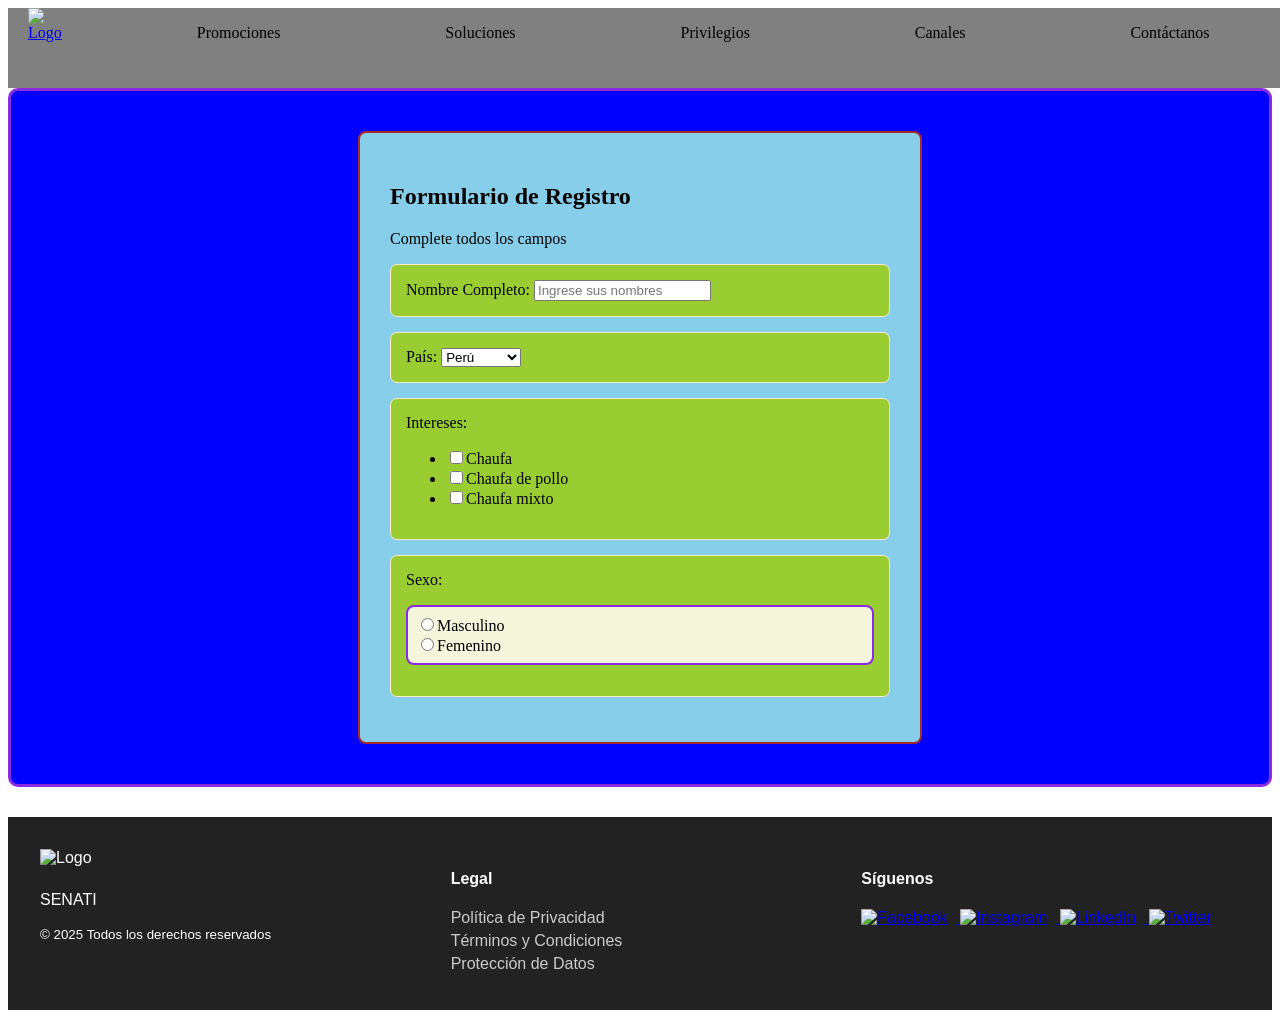
==== index.html @ 8577819e "Initial commit" ====
<!DOCTYPE html>
<html lang="es">
  <head>
    <meta charset="UTF-8" />
    <meta name="viewport" content="width=device-width, initial-scale=1.0" />
    <meta http-equiv="X-UA-Compatible" content="ie=edge" />
    <title>HTML + CSS</title>
    <link rel="stylesheet" href="styles.css" />
  </head>

  <body>
    <!-- NAV -->
    <nav class="topheader">
      <a href="#" class="logo">
        <img width="100" height="100" src="logooo/logo.svg" alt="Logo" />
      </a>

      <ul class="Menu-Horizontal">
        <li><a href="#">Promociones</a></li>
        <li>
          <a href="#">Soluciones</a>
          <ul class="Menu-Vertical">
            <li><a href="#">Servicios financieros</a></li>
            <li><a href="#">Seguros</a></li>
            <li><a href="#">Soluciones</a></li>
            <li><a href="#">Mundo Dinners</a></li>
          </ul>
        </li>
        <li><a href="#">Privilegios</a></li>
        <li><a href="#">Canales</a></li>
        <li><a href="#contactanos">Contáctanos</a></li>
      </ul>
    </nav>

    <!-- FORMULARIO -->
    <section class="seccion-formulario" id="contactanos">
      <div class="div-cont-formulario">
        <h2>Formulario de Registro</h2>
        <p>Complete todos los campos</p>

        <form class="formulario">
          <div class="campo">
            <label for="nombre">Nombre Completo:</label>
            <input
              type="text"
              id="nombre"
              name="nombre"
              placeholder="Ingrese sus nombres"
            />
          </div>

          <div class="campo">
            <label for="pais">País:</label>
            <select id="pais" name="pais">
              <option value="peru">Perú</option>
              <option value="argentina">Argentina</option>
              <option value="brazil">Brasil</option>
            </select>
          </div>

          <div class="campo">
            <label>Intereses:</label>
            <ul class="lista-checkbox">
              <li>
                <label
                  ><input
                    type="checkbox"
                    name="intereses"
                    value="a"
                  />Chaufa</label
                >
              </li>
              <li>
                <label
                  ><input type="checkbox" name="intereses" value="b" />Chaufa de
                  pollo</label
                >
              </li>
              <li>
                <label
                  ><input type="checkbox" name="intereses" value="c" />Chaufa
                  mixto</label
                >
              </li>
            </ul>
          </div>

          <div class="campo">
            <label>Sexo:</label>
            <ul class="lista-radio">
              <li>
                <label
                  ><input type="radio" name="sexo" value="m" />Masculino</label
                >
              </li>
              <li>
                <label
                  ><input type="radio" name="sexo" value="f" />Femenino</label
                >
              </li>
            </ul>
          </div>
        </form>
      </div>
    </section>

    <!-- PIE DE PAGINA -->
    <section id="footer">
      <footer class="footer">
        <div class="footer-container">
          <!-- Logo y nombre -->
          <div class="footer-brand">
            <img
              src="Imagenes/senati-logo.png"
              alt="Logo"
              class="footer-logo"
            />
            <p>SENATI</p>
            <small>© 2025 Todos los derechos reservados</small>
          </div>

          <!-- Enlaces legales -->
          <div class="footer-links">
            <h4>Legal</h4>
            <a href="/Documentos/obtenerDocumento.pdf">
              Política de Privacidad
            </a>
            <a href="#">Términos y Condiciones</a>
            <a href="/Documentos/LeyProteccionDatos.pdf">
              Protección de Datos
            </a>
          </div>

          <!-- Redes sociales -->
          <div class="footer-social">
            <h4>Síguenos</h4>

            <a href="#">
              <img
                src="https://cdn-icons-png.flaticon.com/512/145/145802.png"
                alt="Facebook"
                class="social-icon"
              />
            </a>

            <a href="#">
              <img
                src="https://cdn-icons-png.flaticon.com/512/145/145812.png"
                alt="Instagram"
                class="social-icon"
              />
            </a>

            <a href="#">
              <img
                src="https://cdn-icons-png.flaticon.com/512/145/145807.png"
                alt="LinkedIn"
                class="social-icon"
              />
            </a>

            <a href="#">
              <img
                src="https://cdn-icons-png.flaticon.com/512/145/145806.png"
                alt="Twitter"
                class="social-icon"
              />
            </a>
          </div>
        </div>
      </footer>
    </section>
  </body>
</html>
---- styles.css ----
.topheader {
  position: find;
  background-color: grey;
  width: 100%;
  height: 80px;
  display: flex;
  align.items: center;
  justify-content: space-between;
  padding: 0 20px;
}
.Menu-Horizontal {
  list-style: none;
  display: flex;
  justify-content: space-around;
  width: 100%;
}
.Menu-Horizontal li a {
  text-decoration: none;
  padding: 15px 20px;
  color: black;
}
.Menu-Horizontal li a:hover {
  color: red;
}
.Menu-Vertical {
  padding: 0;
  position: absolute;
  display: none;
  width: 200px;
  list-style: none;
}
.Menu-Horizontal li:hover .Menu-Vertical {
  display: block;
}
.Menu-Vertical li a {
  display: block;
  color: black;
}
.Menu-Vertical li {
  background-color: lightgray;
}

.seccion-formulario {
  background-color: blue;
  padding: 40px;
  border: 3px solid blueviolet;
  border-radius: 10px;
  display: flex;
  justify-content: center;

  margin-bottom: 30px;
}

.div-cont-formulario {
  background-color: skyblue;
  padding: 30px;
  border: 2px solid brown;
  border-radius: 8px;
  width: 100%;
  max-width: 500px;
}

.campo {
  background-color: yellowgreen;
  padding: 15px;
  margin-bottom: 15px;
  border: 1px solid blanchedalmond;
  border-radius: 7px;
}
.formulario button {
  background-color: blue;
  padding: 40px;
  border-radius: 8px;
  border: 2px solid blueviolet;
  cursor: pointer;
}

.lista-radio {
  list-style: none;
  padding: 8px;
  background-color: beige;
  border-radius: 8px;
  border: 2px solid blueviolet;
}

/* Footer general */
.footer {
  background-color: #222; /* Fondo oscuro para contraste */
  color: white;
  padding: 2rem 1rem;
  font-family: "Roboto", sans-serif;
}

/* Contenedor flexible para 3 columnas */
.footer-container {
  display: flex;
  flex-direction: row;
  justify-content: space-between;
  flex-wrap: wrap;
  max-width: 1200px;
  margin: auto;
  gap: 2rem;
}

/* Marca o logotipo */
.footer-brand {
  flex: 1;
  min-width: 200px;
}

.footer-logo {
  width: 60px;
  height: auto;
  margin-bottom: 0.5rem;
}

/* Enlaces legales */
.footer-links {
  flex: 1;
  min-width: 200px;
}

.footer-links a {
  display: block;
  color: #ccc;
  text-decoration: none;
  margin: 0.3rem 0;
}

.footer-links a:hover {
  color: #078f40;
}

/* Redes sociales con íconos */
.footer-social {
  flex: 1;
  min-width: 200px;
}

.social-icon {
  width: 32px;
  height: 32px;
  margin-right: 0.5rem;
  transition: transform 0.2s ease-in-out;
}

.social-icon:hover {
  transform: scale(1.2);
}

/* Responsive para pantallas pequeñas */
@media (max-width: 768px) {
  .footer-container {
    flex-direction: column;
    align-items: center;
    text-align: center;
  }

  .footer-social img {
    margin-bottom: 0.5rem;
  }
}
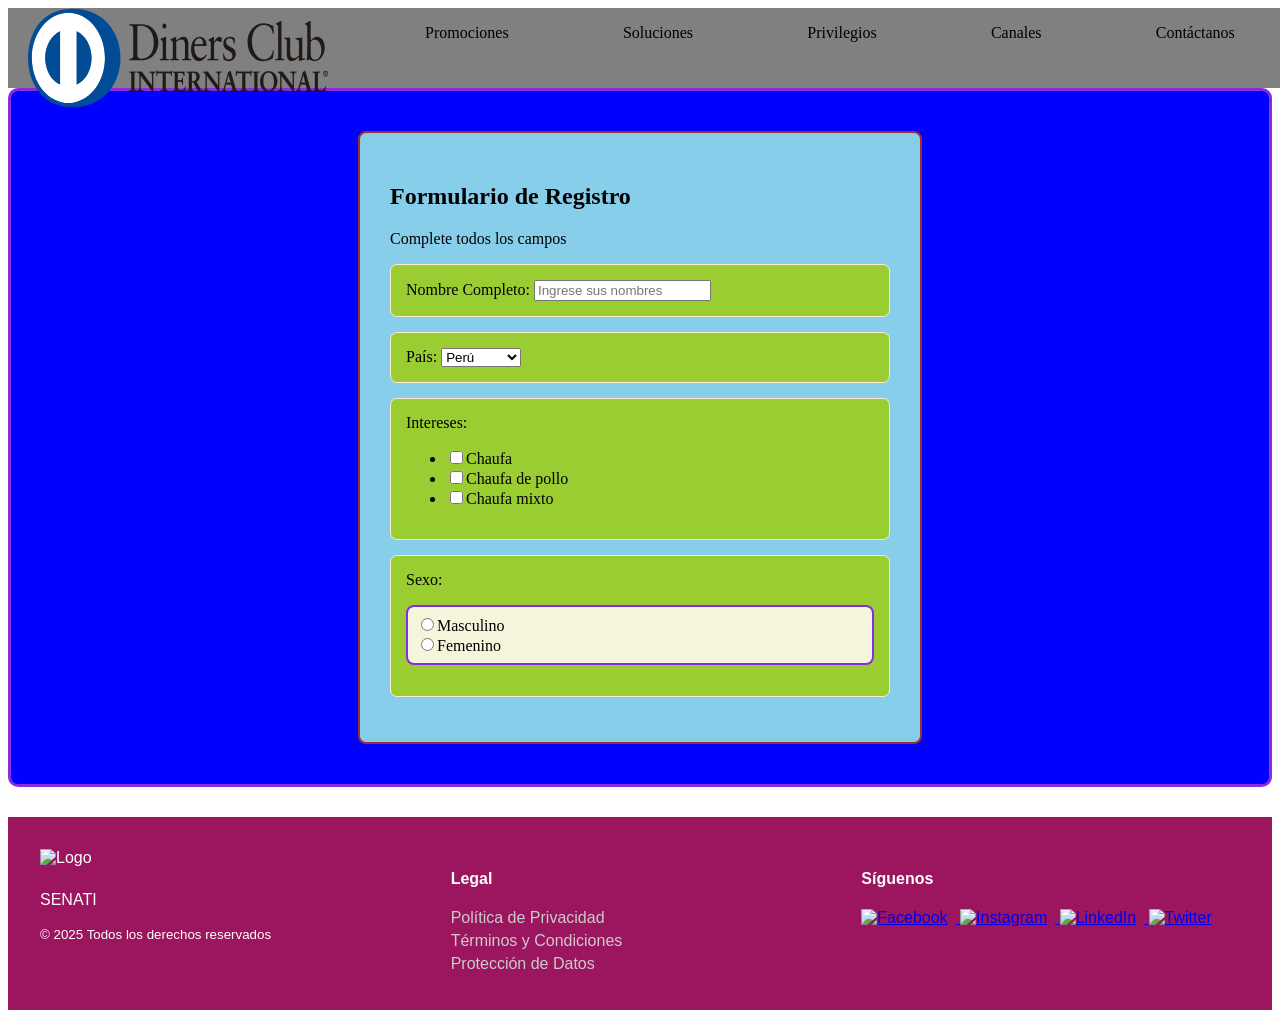
==== commit e79b24f8: "comic" ====
--- a/index.html
+++ b/index.html
@@ -12,7 +12,7 @@
     <!-- NAV -->
     <nav class="topheader">
       <a href="#" class="logo">
-        <img width="100" height="100" src="logooo/logo.svg" alt="Logo" />
+        <img width="300" height="100" src="logo/logo.svg" alt="Logo" />
       </a>
 
       <ul class="Menu-Horizontal">
--- a/styles.css
+++ b/styles.css
@@ -85,8 +85,8 @@
 
 /* Footer general */
 .footer {
-  background-color: #222; /* Fondo oscuro para contraste */
-  color: white;
+  background-color: #9c155f; /* Fondo oscuro para contraste */
+  color: rgb(255, 255, 255);
   padding: 2rem 1rem;
   font-family: "Roboto", sans-serif;
 }
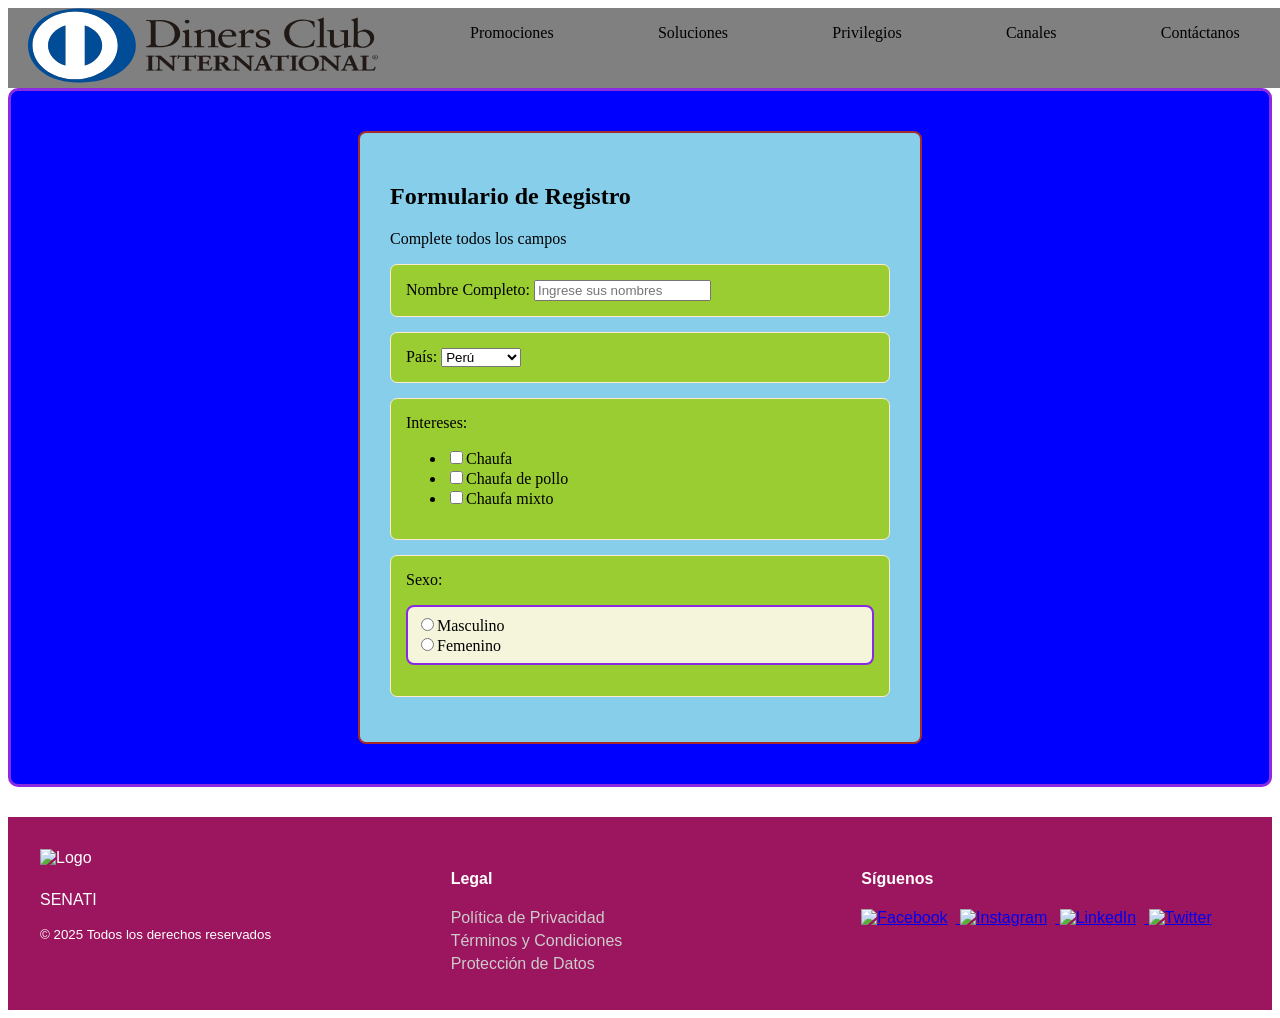
==== commit c8c3d27f: "comic" ====
--- a/index.html
+++ b/index.html
@@ -12,7 +12,7 @@
     <!-- NAV -->
     <nav class="topheader">
       <a href="#" class="logo">
-        <img width="300" height="100" src="logo/logo.svg" alt="Logo" />
+        <img width="350" height="75" src="logo/logo.svg" alt="Logo" />
       </a>
 
       <ul class="Menu-Horizontal">
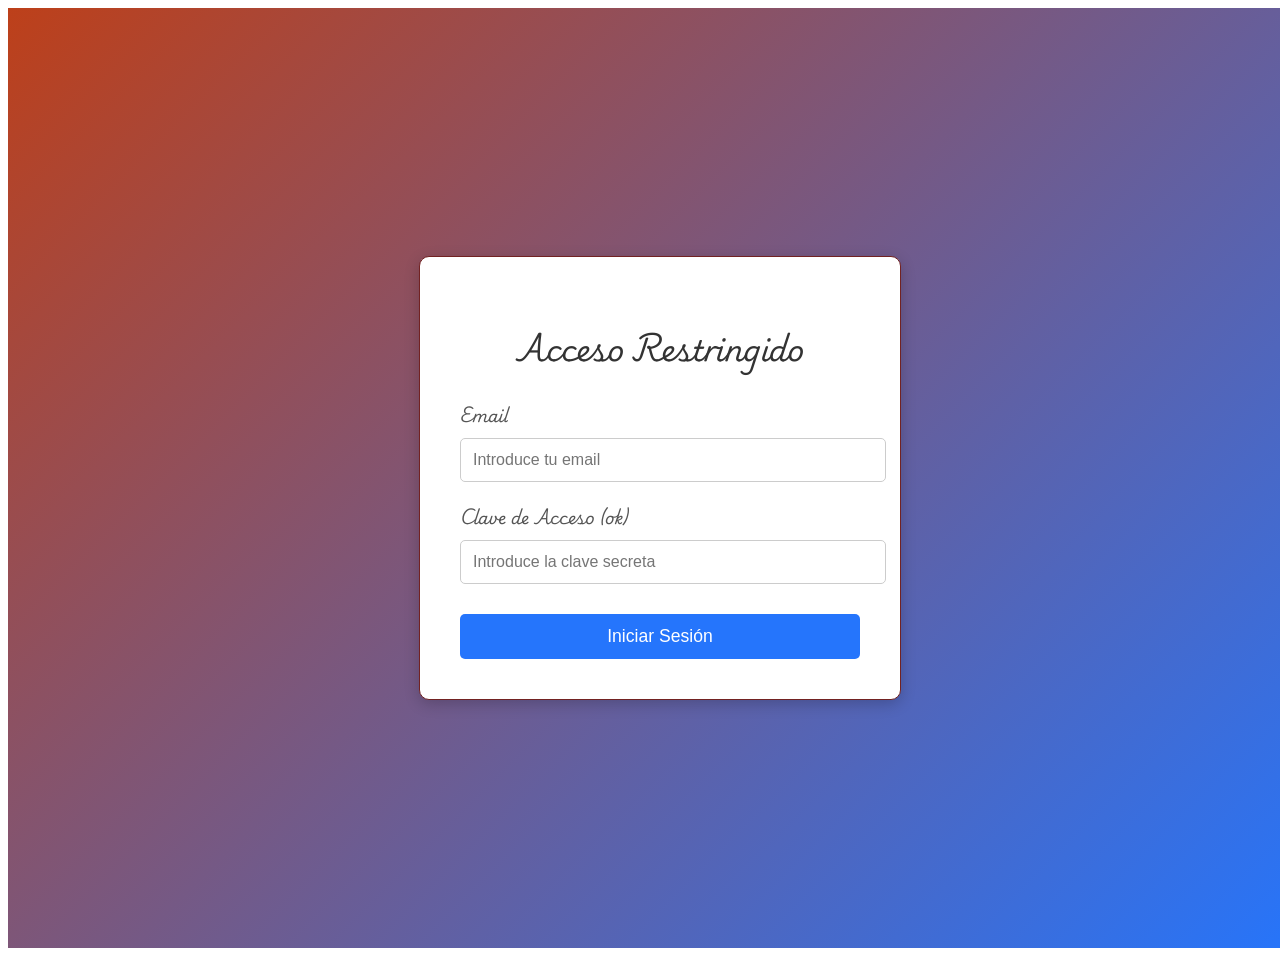
==== commit 81d2db3b: "comic" ====
--- a/index.html
+++ b/index.html
@@ -1,174 +1,44 @@
-<!DOCTYPE html>
-<html lang="es">
-  <head>
-    <meta charset="UTF-8" />
-    <meta name="viewport" content="width=device-width, initial-scale=1.0" />
-    <meta http-equiv="X-UA-Compatible" content="ie=edge" />
-    <title>HTML + CSS</title>
-    <link rel="stylesheet" href="styles.css" />
-  </head>
-
-  <body>
-    <!-- NAV -->
-    <nav class="topheader">
-      <a href="#" class="logo">
-        <img width="350" height="75" src="logo/logo.svg" alt="Logo" />
-      </a>
-
-      <ul class="Menu-Horizontal">
-        <li><a href="#">Promociones</a></li>
-        <li>
-          <a href="#">Soluciones</a>
-          <ul class="Menu-Vertical">
-            <li><a href="#">Servicios financieros</a></li>
-            <li><a href="#">Seguros</a></li>
-            <li><a href="#">Soluciones</a></li>
-            <li><a href="#">Mundo Dinners</a></li>
-          </ul>
-        </li>
-        <li><a href="#">Privilegios</a></li>
-        <li><a href="#">Canales</a></li>
-        <li><a href="#contactanos">Contáctanos</a></li>
-      </ul>
-    </nav>
-
-    <!-- FORMULARIO -->
-    <section class="seccion-formulario" id="contactanos">
-      <div class="div-cont-formulario">
-        <h2>Formulario de Registro</h2>
-        <p>Complete todos los campos</p>
-
-        <form class="formulario">
-          <div class="campo">
-            <label for="nombre">Nombre Completo:</label>
-            <input
-              type="text"
-              id="nombre"
-              name="nombre"
-              placeholder="Ingrese sus nombres"
-            />
-          </div>
-
-          <div class="campo">
-            <label for="pais">País:</label>
-            <select id="pais" name="pais">
-              <option value="peru">Perú</option>
-              <option value="argentina">Argentina</option>
-              <option value="brazil">Brasil</option>
-            </select>
-          </div>
-
-          <div class="campo">
-            <label>Intereses:</label>
-            <ul class="lista-checkbox">
-              <li>
-                <label
-                  ><input
-                    type="checkbox"
-                    name="intereses"
-                    value="a"
-                  />Chaufa</label
-                >
-              </li>
-              <li>
-                <label
-                  ><input type="checkbox" name="intereses" value="b" />Chaufa de
-                  pollo</label
-                >
-              </li>
-              <li>
-                <label
-                  ><input type="checkbox" name="intereses" value="c" />Chaufa
-                  mixto</label
-                >
-              </li>
-            </ul>
-          </div>
-
-          <div class="campo">
-            <label>Sexo:</label>
-            <ul class="lista-radio">
-              <li>
-                <label
-                  ><input type="radio" name="sexo" value="m" />Masculino</label
-                >
-              </li>
-              <li>
-                <label
-                  ><input type="radio" name="sexo" value="f" />Femenino</label
-                >
-              </li>
-            </ul>
-          </div>
-        </form>
-      </div>
-    </section>
-
-    <!-- PIE DE PAGINA -->
-    <section id="footer">
-      <footer class="footer">
-        <div class="footer-container">
-          <!-- Logo y nombre -->
-          <div class="footer-brand">
-            <img
-              src="Imagenes/senati-logo.png"
-              alt="Logo"
-              class="footer-logo"
-            />
-            <p>SENATI</p>
-            <small>© 2025 Todos los derechos reservados</small>
-          </div>
-
-          <!-- Enlaces legales -->
-          <div class="footer-links">
-            <h4>Legal</h4>
-            <a href="/Documentos/obtenerDocumento.pdf">
-              Política de Privacidad
-            </a>
-            <a href="#">Términos y Condiciones</a>
-            <a href="/Documentos/LeyProteccionDatos.pdf">
-              Protección de Datos
-            </a>
-          </div>
-
-          <!-- Redes sociales -->
-          <div class="footer-social">
-            <h4>Síguenos</h4>
-
-            <a href="#">
-              <img
-                src="https://cdn-icons-png.flaticon.com/512/145/145802.png"
-                alt="Facebook"
-                class="social-icon"
-              />
-            </a>
-
-            <a href="#">
-              <img
-                src="https://cdn-icons-png.flaticon.com/512/145/145812.png"
-                alt="Instagram"
-                class="social-icon"
-              />
-            </a>
-
-            <a href="#">
-              <img
-                src="https://cdn-icons-png.flaticon.com/512/145/145807.png"
-                alt="LinkedIn"
-                class="social-icon"
-              />
-            </a>
-
-            <a href="#">
-              <img
-                src="https://cdn-icons-png.flaticon.com/512/145/145806.png"
-                alt="Twitter"
-                class="social-icon"
-              />
-            </a>
-          </div>
-        </div>
-      </footer>
-    </section>
-  </body>
-</html>
+<!DOCTYPE html>
+<html lang="es">
+  <head>
+    <meta charset="UTF-8" />
+    <meta name="viewport" content="width=device-width, initial-scale=1.0" />
+    <title>Login con Clave Estática</title>
+    <link rel="stylesheet" href="login.css" />
+  </head>
+  <body>
+    <section class="login-container">
+      <div class="login-box">
+        <h2>Acceso Restringido</h2>
+
+        <form onsubmit="return validarLogin(event);">
+          <div class="input-group">
+            <label for="email">Email</label>
+            <input
+              type="email"
+              id="email"
+              name="email"
+              placeholder="Introduce tu email"
+              required
+            />
+          </div>
+
+          <div class="input-group">
+            <label for="password">Clave de Acceso (ok)</label>
+            <input
+              type="password"
+              id="password"
+              name="password"
+              placeholder="Introduce la clave secreta"
+              required
+            />
+          </div>
+
+          <button type="submit" class="login-button">Iniciar Sesión</button>
+        </form>
+      </div>
+    </section>
+
+    <script src="login.js"></script>
+  </body>
+</html>
--- a/login.css
+++ b/login.css
@@ -0,0 +1,113 @@
+/* Contenedor principal: Centra el formulario */
+@import url("https://fonts.googleapis.com/css2?family=Playwrite+NO:wght@100..400&display=swap");
+@import url("https://fonts.googleapis.com/css2?family=Eagle+Lake&family=Playwrite+NO:wght@100..400&display=swap");
+.login-container {
+  display: flex;
+  justify-content: center;
+  align-items: center;
+  min-height: 100vh;
+  width: 100%;
+  /* Fondo atractivo para la vista de escritorio */
+  background: linear-gradient(135deg, #bd401a 0%, #2575fc 100%);
+  padding: 1.25rem; /* 20px de padding */
+}
+
+/* La caja del formulario */
+.login-box {
+  background: white;
+  border: 1px solid rgb(114, 34, 34);
+  padding: 2.5rem; /* 40px */
+  border-radius: 0.625rem; /* 10px */
+  box-shadow: 0 0.25rem 0.9375rem rgba(0, 0, 0, 0.2); /* Sombra */
+  width: 100%;
+  max-width: 25rem; /* 400px, el ancho máximo */
+  text-align: center;
+}
+
+.login-box h2 {
+  font-family: "Playwrite NO", cursive;
+  margin-bottom: 1.5625rem; /* 25px */
+  color: #333;
+  font-size: 1.8rem;
+}
+
+/* División para agrupar Label e Input */
+.input-group {
+  font-family: "Playwrite NO", cursive;
+  margin-bottom: 1.25rem; /* 20px */
+  text-align: left;
+}
+
+.input-group label {
+  display: block;
+  margin-bottom: 0.5rem; /* 8px */
+  font-weight: bold;
+  color: #555;
+}
+
+.input-group input {
+  width: 100%;
+  padding: 0.75rem; /* 12px */
+  border: 1px solid #ccc;
+  border-radius: 0.3125rem; /* 5px */
+  font-size: 1rem;
+  transition: border-color 0.3s;
+}
+
+.input-group input:focus {
+  border-color: #2575fc;
+  outline: none;
+}
+
+/* Estilo del botón */
+.login-button {
+  width: 100%;
+  padding: 0.75rem; /* 12px */
+  border: none;
+  border-radius: 0.3125rem; /* 5px */
+  background-color: #2575fc;
+  color: white;
+  font-size: 1.1rem;
+  cursor: pointer;
+  transition: background-color 0.3s ease;
+  margin-top: 0.625rem; /* 10px */
+}
+
+.login-button:hover {
+  background-color: #0e63e2;
+}
+
+/* -------------------------------------- */
+/* MEDIA QUERY: RESPONSIVE MÓVILES */
+/* -------------------------------------- */
+
+/* Estilos aplicados cuando la pantalla mide 600px o menos */
+@media (max-width: 600px) {
+  /* El contenedor principal simula una vista de aplicación */
+  .login-container {
+    padding: 0; /* Quita el padding exterior */
+    background: #fff; /* Fondo blanco liso */
+    align-items: flex-start; /* Mueve el formulario arriba */
+    min-height: auto;
+  }
+
+  /* La caja del formulario se expande y pierde los adornos de tarjeta */
+  .login-box {
+    padding: 1.5rem; /* 24px de padding interno */
+    margin-top: 2rem; /* 32px de espacio superior */
+    width: 100%;
+    max-width: 100%;
+    box-shadow: none; /* Elimina la sombra */
+    border-radius: 0; /* Elimina el borde redondeado */
+    border: none;
+  }
+
+  .login-box h2 {
+    font-size: 1.7rem; /* Ajuste sutil del tamaño */
+    text-align: left;
+  }
+
+  .input-group input {
+    padding: 1rem; /* Aumenta el padding para un mejor toque táctil (16px) */
+  }
+}
